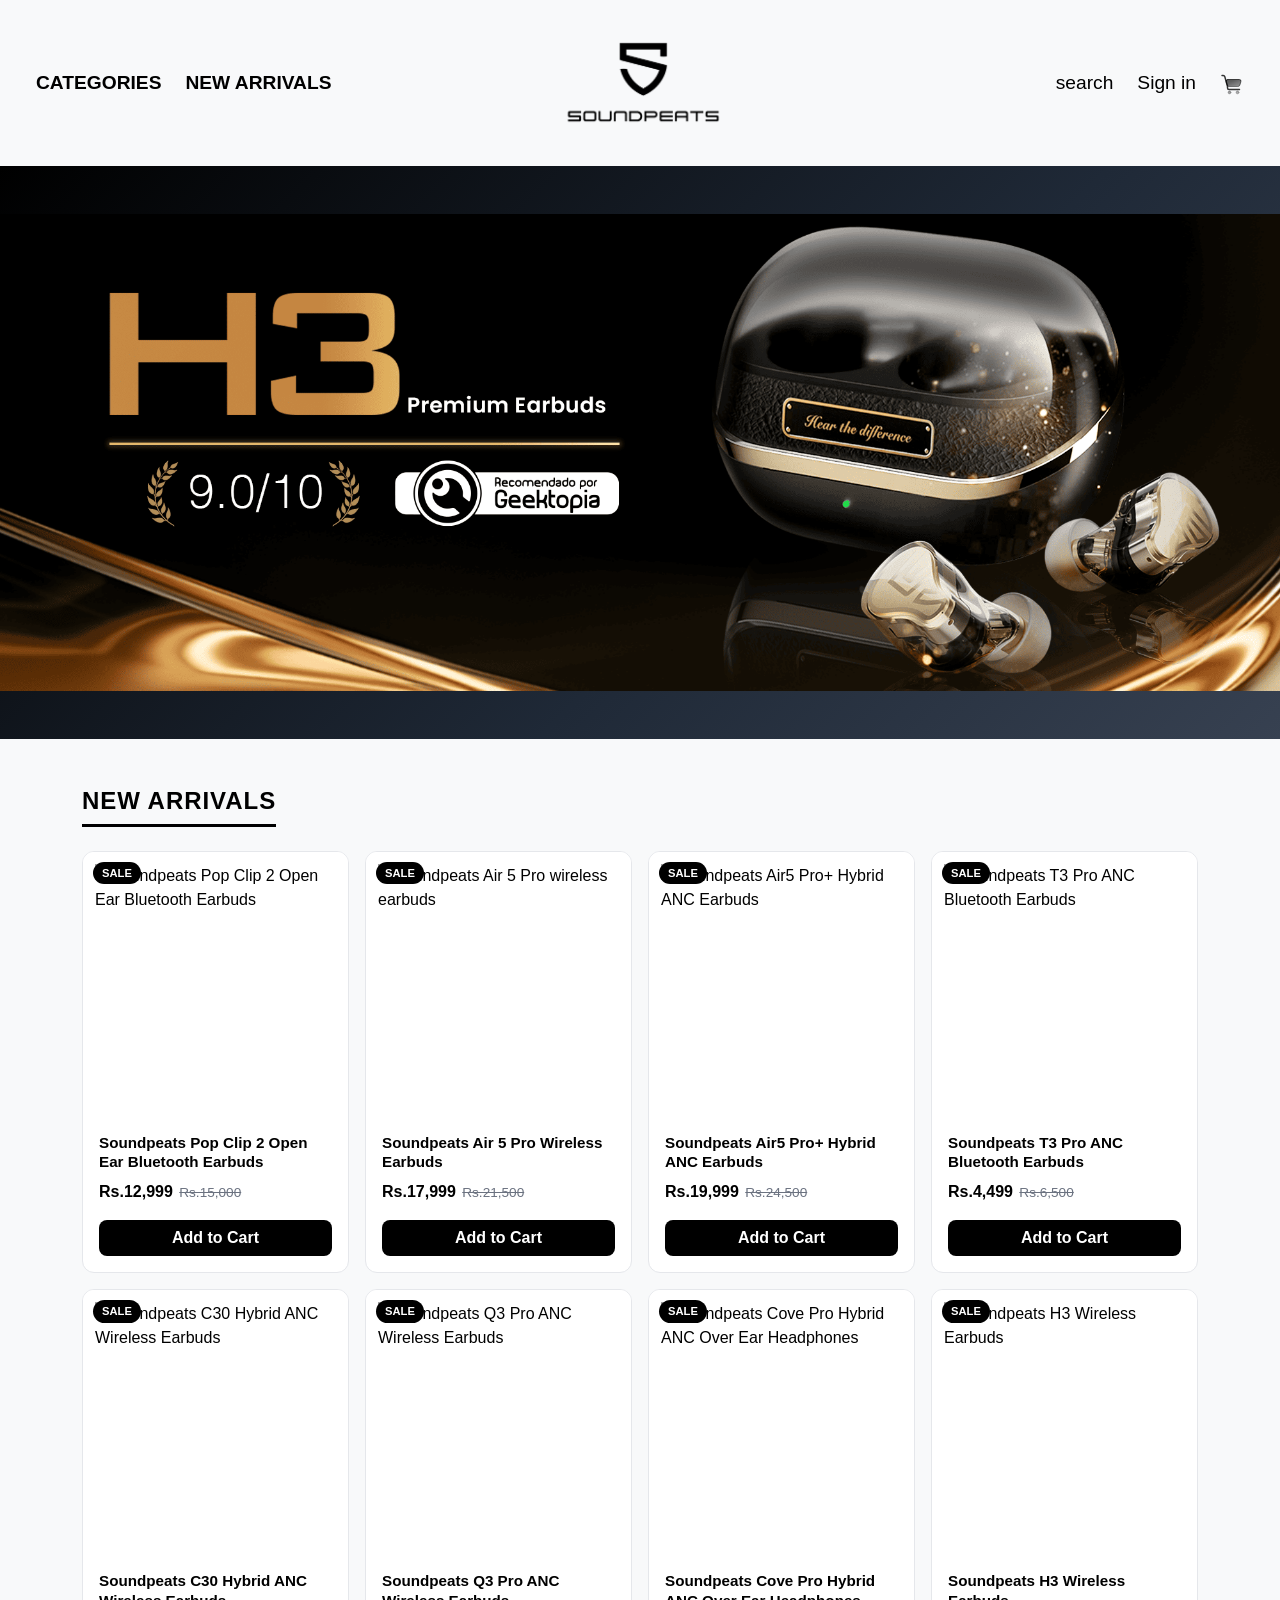
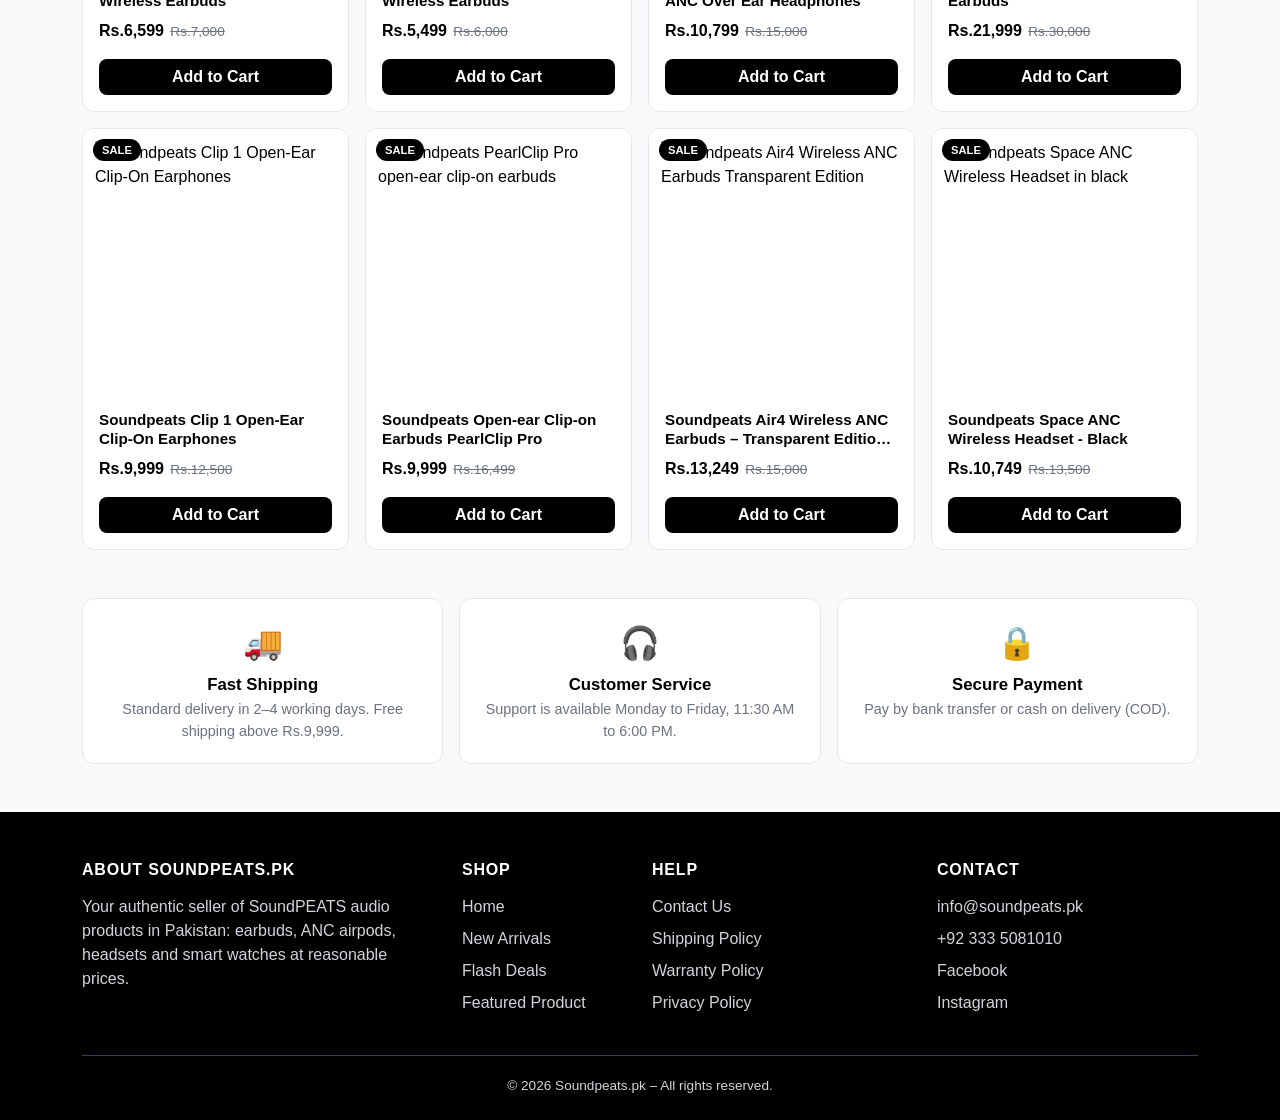
==== midterm/index.html @ 0f3bdf9a "midterm: baseline copy" ====
<!DOCTYPE html>
<html lang="en">
<head>
  <meta charset="UTF-8">
  <meta name="viewport" content="width=device-width, initial-scale=1.0">
  <title>Soundpeats.pk | Official Store </title>


  <link href="https://cdn.jsdelivr.net/npm/bootstrap@5.3.3/dist/css/bootstrap.min.css" rel="stylesheet">
 
  <link rel="stylesheet" href="style.css">
</head>
<body>


  <header>
   
    <nav class="navbar bg-light px-4">
  <div class="container-fluid d-flex align-items-center header__menu-item span header__menu-item span nav-item-hover font">

  
    <div class="d-flex flex-1 justify-content-start gap-4 fw-bold text-uppercase" style="flex: 1;">
      <span>Categories</span>
      <span>New Arrivals</span>
    </div>

   
    <div class="d-flex justify-content-center" style="flex: 1;">
      <img src="SDPT_Logo.avif" alt="Soundpeats.pk" class="logo-sizing">
    </div>

    
    <div class="d-flex justify-content-end svg-sizing" style="flex: 1;">
      <ul class="list-unstyled d-flex gap-4 mb-0">
        <li><img src="search" alt="">search</li>
        <li>Sign in</li>
        <li><img src="shopping-cart-glass.svg" alt="Cart"></li>
      </ul>
    </div>

  </div>
</nav>
  </header>

  <main>
   
    <section class="hero ">
      
      <div ><img class="img-fluid w-100" src="sound-peats.png" alt=""></div>
    </section>

   
    <section class="container py-5" id="products">
      <h2 class="section-title">New Arrivals</h2>

      
      <div class="row g-3">

        
        <div class="col-6 col-md-4 col-lg-3">
          <article class="product-card h-100 d-flex flex-column">
            <span class="sale-badge">Sale</span>
            <img class="product-img"
                 src="https://soundpeats.pk/cdn/shop/files/2_0d864ce6-183e-4dce-8550-9031b09394a1.png?v=1789397394&width=533"
                 alt="Soundpeats Pop Clip 2 Open Ear Bluetooth Earbuds">
            <div class="product-body d-flex flex-column flex-grow-1">
              <h3 class="product-name"><a href="product.html">Soundpeats Pop Clip 2 Open Ear Bluetooth Earbuds</a></h3>
              <p class="mb-3"><span class="price-now">Rs.12,999</span><span class="price-old">Rs.15,000</span></p>
              <button type="button" class="btn btn-brand btn-add w-100 mt-auto">Add to Cart</button>
            </div>
          </article>
        </div>

        
        <div class="col-6 col-md-4 col-lg-3">
          <article class="product-card h-100 d-flex flex-column">
            <span class="sale-badge">Sale</span>
            <img class="product-img"
                 src="https://soundpeats.pk/cdn/shop/files/WhatsApp_Image_2025-09-29_at_2.06.51_PM.jpg?v=1759136898&width=533"
                 alt="Soundpeats Air 5 Pro wireless earbuds">
            <div class="product-body d-flex flex-column flex-grow-1">
              <h3 class="product-name"><a href="product.html">Soundpeats Air 5 Pro Wireless Earbuds</a></h3>
              <p class="mb-3"><span class="price-now">Rs.17,999</span><span class="price-old">Rs.21,500</span></p>
              <button type="button" class="btn btn-brand btn-add w-100 mt-auto">Add to Cart</button>
            </div>
          </article>
        </div>

        
        <div class="col-6 col-md-4 col-lg-3">
          <article class="product-card h-100 d-flex flex-column">
            <span class="sale-badge">Sale</span>
            <img class="product-img"
                 src="https://soundpeats.pk/cdn/shop/files/1_04e10e9e-45b0-4934-b1a5-c80cf880b9e9.png?v=1769179426&width=533"
                 alt="Soundpeats Air5 Pro+ Hybrid ANC Earbuds">
            <div class="product-body d-flex flex-column flex-grow-1">
              <h3 class="product-name"><a href="product.html">Soundpeats Air5 Pro+ Hybrid ANC Earbuds</a></h3>
              <p class="mb-3"><span class="price-now">Rs.19,999</span><span class="price-old">Rs.24,500</span></p>
              <button type="button" class="btn btn-brand btn-add w-100 mt-auto">Add to Cart</button>
            </div>
          </article>
        </div>

        
        <div class="col-6 col-md-4 col-lg-3">
          <article class="product-card h-100 d-flex flex-column">
            <span class="sale-badge">Sale</span>
            <img class="product-img"
                 src="https://soundpeats.pk/cdn/shop/files/T3Pro8.webp?v=1750955987&width=533"
                 alt="Soundpeats T3 Pro ANC Bluetooth Earbuds">
            <div class="product-body d-flex flex-column flex-grow-1">
              <h3 class="product-name"><a href="product.html">Soundpeats T3 Pro ANC Bluetooth Earbuds</a></h3>
              <p class="mb-3"><span class="price-now">Rs.4,499</span><span class="price-old">Rs.6,500</span></p>
              <button type="button" class="btn btn-brand btn-add w-100 mt-auto">Add to Cart</button>
            </div>
          </article>
        </div>

        
        <div class="col-6 col-md-4 col-lg-3">
          <article class="product-card h-100 d-flex flex-column">
            <span class="sale-badge">Sale</span>
            <img class="product-img"
                 src="https://soundpeats.pk/cdn/shop/files/C3014.png?v=1765294283&width=533"
                 alt="Soundpeats C30 Hybrid ANC Wireless Earbuds">
            <div class="product-body d-flex flex-column flex-grow-1">
              <h3 class="product-name"><a href="product.html">Soundpeats C30 Hybrid ANC Wireless Earbuds</a></h3>
              <p class="mb-3"><span class="price-now">Rs.6,599</span><span class="price-old">Rs.7,000</span></p>
              <button type="button" class="btn btn-brand btn-add w-100 mt-auto">Add to Cart</button>
            </div>
          </article>
        </div>

        
        <div class="col-6 col-md-4 col-lg-3">
          <article class="product-card h-100 d-flex flex-column">
            <span class="sale-badge">Sale</span>
            <img class="product-img"
                 src="https://soundpeats.pk/cdn/shop/files/Q3Pro1.png?v=1765295622&width=533"
                 alt="Soundpeats Q3 Pro ANC Wireless Earbuds">
            <div class="product-body d-flex flex-column flex-grow-1">
              <h3 class="product-name"><a href="product.html">Soundpeats Q3 Pro ANC Wireless Earbuds</a></h3>
              <p class="mb-3"><span class="price-now">Rs.5,499</span><span class="price-old">Rs.6,000</span></p>
              <button type="button" class="btn btn-brand btn-add w-100 mt-auto">Add to Cart</button>
            </div>
          </article>
        </div>

        
        <div class="col-6 col-md-4 col-lg-3">
          <article class="product-card h-100 d-flex flex-column">
            <span class="sale-badge">Sale</span>
            <img class="product-img"
                 src="https://soundpeats.pk/cdn/shop/files/CovePro.png?v=1769173285&width=533"
                 alt="Soundpeats Cove Pro Hybrid ANC Over Ear Headphones">
            <div class="product-body d-flex flex-column flex-grow-1">
              <h3 class="product-name"><a href="product.html">Soundpeats Cove Pro Hybrid ANC Over Ear Headphones</a></h3>
              <p class="mb-3"><span class="price-now">Rs.10,799</span><span class="price-old">Rs.15,000</span></p>
              <button type="button" class="btn btn-brand btn-add w-100 mt-auto">Add to Cart</button>
            </div>
          </article>
        </div>

        
        <div class="col-6 col-md-4 col-lg-3">
          <article class="product-card h-100 d-flex flex-column">
            <span class="sale-badge">Sale</span>
            <img class="product-img"
                 src="https://soundpeats.pk/cdn/shop/files/1_dda0163e-5a73-4f09-bc75-2fc30aa7194b.png?v=1764430584&width=533"
                 alt="Soundpeats H3 Wireless Earbuds">
            <div class="product-body d-flex flex-column flex-grow-1">
              <h3 class="product-name"><a href="product.html">Soundpeats H3 Wireless Earbuds</a></h3>
              <p class="mb-3"><span class="price-now">Rs.21,999</span><span class="price-old">Rs.30,000</span></p>
              <button type="button" class="btn btn-brand btn-add w-100 mt-auto">Add to Cart</button>
            </div>
          </article>
        </div>

        
        <div class="col-6 col-md-4 col-lg-3">
          <article class="product-card h-100 d-flex flex-column">
            <span class="sale-badge">Sale</span>
            <img class="product-img"
                 src="https://soundpeats.pk/cdn/shop/files/Clip1.png?v=1765297041&width=533"
                 alt="Soundpeats Clip 1 Open-Ear Clip-On Earphones">
            <div class="product-body d-flex flex-column flex-grow-1">
              <h3 class="product-name"><a href="product.html">Soundpeats Clip 1 Open-Ear Clip-On Earphones</a></h3>
              <p class="mb-3"><span class="price-now">Rs.9,999</span><span class="price-old">Rs.12,500</span></p>
              <button type="button" class="btn btn-brand btn-add w-100 mt-auto">Add to Cart</button>
            </div>
          </article>
        </div>

        
        <div class="col-6 col-md-4 col-lg-3">
          <article class="product-card h-100 d-flex flex-column">
            <span class="sale-badge">Sale</span>
            <img class="product-img"
                 src="https://soundpeats.pk/cdn/shop/files/PearlClip_2.webp?v=1769178888&width=533"
                 alt="Soundpeats PearlClip Pro open-ear clip-on earbuds">
            <div class="product-body d-flex flex-column flex-grow-1">
              <h3 class="product-name"><a href="product.html">Soundpeats Open-ear Clip-on Earbuds PearlClip Pro</a></h3>
              <p class="mb-3"><span class="price-now">Rs.9,999</span><span class="price-old">Rs.16,499</span></p>
              <button type="button" class="btn btn-brand btn-add w-100 mt-auto">Add to Cart</button>
            </div>
          </article>
        </div>

        
        <div class="col-6 col-md-4 col-lg-3">
          <article class="product-card h-100 d-flex flex-column">
            <span class="sale-badge">Sale</span>
            <img class="product-img"
                 src="https://soundpeats.pk/cdn/shop/files/Soundpeats_Air4_Wireless_ANC_Airpods_Transparent_Edition_Black.png?v=1739634307&width=533"
                 alt="Soundpeats Air4 Wireless ANC Earbuds Transparent Edition">
            <div class="product-body d-flex flex-column flex-grow-1">
              <h3 class="product-name"><a href="product.html">Soundpeats Air4 Wireless ANC Earbuds &ndash; Transparent Edition Black</a></h3>
              <p class="mb-3"><span class="price-now">Rs.13,249</span><span class="price-old">Rs.15,000</span></p>
              <button type="button" class="btn btn-brand btn-add w-100 mt-auto">Add to Cart</button>
            </div>
          </article>
        </div>

        
        <div class="col-6 col-md-4 col-lg-3">
          <article class="product-card h-100 d-flex flex-column">
            <span class="sale-badge">Sale</span>
            <img class="product-img"
                 src="https://soundpeats.pk/cdn/shop/files/Soundpeats_Space_Wireless_Headset_-_Black.png?v=1739635221&width=533"
                 alt="Soundpeats Space ANC Wireless Headset in black">
            <div class="product-body d-flex flex-column flex-grow-1">
              <h3 class="product-name"><a href="product.html">Soundpeats Space ANC Wireless Headset - Black</a></h3>
              <p class="mb-3"><span class="price-now">Rs.10,749</span><span class="price-old">Rs.13,500</span></p>
              <button type="button" class="btn btn-brand btn-add w-100 mt-auto">Add to Cart</button>
            </div>
          </article>
        </div>

      </div>
    </section>

    
    <section class="container" aria-label="Why shop with us">
      <div class="trust-strip">
        <div class="trust-item">
          <div class="icon">&#128666;</div>
          <h3>Fast Shipping</h3>
          <p>Standard delivery in 2&ndash;4 working days. Free shipping above Rs.9,999.</p>
        </div>
        <div class="trust-item">
          <div class="icon">&#127911;</div>
          <h3>Customer Service</h3>
          <p>Support is available Monday to Friday, 11:30 AM to 6:00 PM.</p>
        </div>
        <div class="trust-item">
          <div class="icon">&#128274;</div>
          <h3>Secure Payment</h3>
          <p>Pay by bank transfer or cash on delivery (COD).</p>
        </div>
      </div>
    </section>
  </main>

               
  <footer class="site-footer">
    <div class="container">
      <div class="row g-4">
        <div class="col-12 col-md-6 col-lg-4">
          <h2>About Soundpeats.pk</h2>
          <p>Your authentic seller of SoundPEATS audio products in Pakistan: earbuds, ANC airpods, headsets and smart watches at reasonable prices.</p>
        </div>
        <div class="col-6 col-md-3 col-lg-2">
          <h2>Shop</h2>
          <ul>
            <li><a href="index.html">Home</a></li>
            <li><a href="index.html#products">New Arrivals</a></li>
            <li><a href="index.html#products">Flash Deals</a></li>
            <li><a href="product.html">Featured Product</a></li>
          </ul>
        </div>
        <div class="col-6 col-md-3 col-lg-3">
          <h2>Help</h2>
          <ul>
            <li><a href="#">Contact Us</a></li>
            <li><a href="#">Shipping Policy</a></li>
            <li><a href="#">Warranty Policy</a></li>
            <li><a href="#">Privacy Policy</a></li>
          </ul>
        </div>
        <div class="col-12 col-md-6 col-lg-3">
          <h2>Contact</h2>
          <ul>
            <li><a href="mailto:info@soundpeats.pk">info@soundpeats.pk</a></li>
            <li><a href="tel:+923335081010">+92 333 5081010</a></li>
            <li><a href="https://www.facebook.com/soundpeats.pk" target="_blank" rel="noopener">Facebook</a></li>
            <li><a href="https://www.instagram.com/soundpeats.pk/" target="_blank" rel="noopener">Instagram</a></li>
          </ul>
        </div>
      </div>

      <p class="footer-bottom mb-0">
        &copy; <time datetime="2026">2026</time> Soundpeats.pk &ndash; All rights reserved.
      </p>
    </div>
  </footer>

  
  <script src="https://cdn.jsdelivr.net/npm/bootstrap@5.3.3/dist/js/bootstrap.bundle.min.js"></script>
</body>
</html>
---- midterm/style.css ----
:root {
  --color-dark: black;
  --color-accent: #e4572e;
  --color-accent-dark: #c2431f;
  --color-muted: #6b7280;
  --color-border: #e5e7eb;
  --color-bg: #f8f9fa;
  --radius-md: 0.75rem;
  --space-md: 1rem;
}

*, *::before, *::after { box-sizing: border-box; }

body {
  margin: 0;
  font-family: "Segoe UI", Roboto, Arial, sans-serif;
  color: var(--color-dark);
  background-color: var(--color-bg);
}
.color{background-color: white;
}
a { color: inherit; }
.colour{
  color: black;
}
.font{
  font-family: 'Barlow', sans-serif;
  font-size:larger;
}
  .nav-item-hover:hover {
    text-decoration: underline;

  }
.header__menu-item span {
    font-weight: 700;
    color: #000;
}
.header__menu-item span {
    font-weight: 700;
    color: #000;
}
.svg-sizing{}

.announcement {
  background-color: var(--color-accent);
  color: #fff;
  text-align: center;
  font-size: 0.8rem;
  font-weight: 600;
  letter-spacing: 0.03em;
  padding: 0.45rem 1rem;
}

.site-navbar {
  background-color: white;
}

.site-navbar .navbar-brand {
  font-weight: 800;
  letter-spacing: 0.02em;
}
.logo-sizing{

  margin:30px;
  height: 90px;
    max-width: 100%;
}
.site-navbar .navbar-brand span { color: var(--color-accent); }

.site-navbar .nav-link {
  text-transform: uppercase;
  font-size: 0.85rem;
  font-weight: 600;
  transition: color 0.2s ease;
}

.site-navbar .nav-link:hover,
.site-navbar .nav-link.active { color: #e4572e; }
.site-navbar .nav-link:focus-visible,
.cart-link:focus-visible,
.btn:focus-visible,
.product-name a:focus-visible {
  outline: 3px solid #8ec5ff;
  outline-offset: 3px;
}

.cart-link {
  position: relative;
  display: inline-block;
  color: #fff;
  text-decoration: none;
  font-size: 1.5rem;
  line-height: 1;
}

.cart-count {
  position: absolute;
  top: -8px;
  right: -12px;
  min-width: 20px;
  padding: 2px 5px;
  border-radius: 999px;
  background-color: var(--color-accent);
  color: #fff;
  font-size: 0.7rem;
  font-weight: 700;
  text-align: center;
}

.hero {
  background: linear-gradient(135deg, var(--color-dark) 0%, #1f2937 60%, #374151 100%);
  color: #fff;
  padding: 3rem 0;
}

.hero h1 {
  font-size: clamp(1.8rem, 4vw, 3rem);
  font-weight: 800;
}

.hero p { color: #d1d5db; max-width: 36rem; }

.hero-img {
  max-height: 280px;
  width: 100%;
  object-fit: contain;
}

.btn-brand {
  background-color: black;
  border: none;
  color: #fff;
  font-weight: 600;
  border-radius: 0.5rem;
  transition: background-color 0.2s ease, transform 0.2s ease;
}

.btn-brand:hover { background-color: var(--color-accent-dark); color: #fff; transform: translateY(-2px); }
.btn-brand:active { transform: translateY(0); }

.section-title {
  font-size: 1.5rem;
  font-weight: 800;
  text-transform: uppercase;
  letter-spacing: 0.04em;
  margin-bottom: 1.5rem;
  padding-bottom: 0.5rem;
  border-bottom: 3px black solid;
  display: inline-block;
}

.product-card {
  position: relative;
  background-color: #fff;
  border: 1px solid var(--color-border);
  border-radius: var(--radius-md);
  overflow: hidden;
  transition: transform 0.2s ease, box-shadow 0.2s ease;
}

.product-card:hover,
.product-card:focus-within {
  transform: translateY(-4px);
  box-shadow: 0 10px 25px -5px rgba(0, 0, 0, 0.15);
}

.sale-badge {
  position: absolute;
  top: 10px;
  left: 10px;
  z-index: 1;
  background-color: black;
  color: #fff;
  font-size: 0.7rem;
  font-weight: 700;
  text-transform: uppercase;
  padding: 3px 9px;
  border-radius: 999px;
}

.product-img {
  display: block;
  width: 100%;
  aspect-ratio: 1 / 1;
  object-fit: contain;
  background-color: #fff;
  padding: 0.75rem;
}

.product-body { padding: var(--space-md); }

.product-name {
  font-size: 0.95rem;
  font-weight: 600;
  line-height: 1.3;
  margin-bottom: 0.5rem;
 
  display: -webkit-box;
  -webkit-line-clamp: 2;
  -webkit-box-orient: vertical;
  overflow: hidden;
  min-height: 2.6em;
}

.product-name a { text-decoration: none; }
.product-name a:hover { color: var(--color-accent); }

.price-now { font-weight: 800; color: var(--color-dark); }
.price-old { color: var(--color-muted); text-decoration: line-through; font-size: 0.85rem; margin-left: 0.4rem; }

.trust-strip {
  display: grid;
  grid-template-columns: repeat(auto-fit, minmax(220px, 1fr));
  gap: 1rem;
}

.trust-item {
  background-color: #fff;
  border: 1px solid var(--color-border);
  border-radius: var(--radius-md);
  padding: 1.25rem;
  text-align: center;
}

.trust-item .icon { font-size: 2rem; }
.trust-item h3 { font-size: 1.05rem; font-weight: 700; margin: 0.5rem 0 0.25rem; }
.trust-item p { color: var(--color-muted); font-size: 0.9rem; margin: 0; }

.breadcrumb { font-size: 0.9rem; }

.detail-main-img {
  width: 100%;
  aspect-ratio: 1 / 1;
  object-fit: contain;
  background-color: #fff;
  border: 1px solid var(--color-border);
  border-radius: var(--radius-md);
  padding: 1rem;
}

.detail-thumb {
  width: 100%;
  aspect-ratio: 1 / 1;
  object-fit: contain;
  background-color: #fff;
  border: 1px solid var(--color-border);
  border-radius: 0.5rem;
  padding: 0.4rem;
}

.detail-title { font-size: clamp(1.4rem, 3vw, 2rem); font-weight: 800; }
.detail-price { font-size: 1.75rem; font-weight: 800; }
.detail-price-old { color: var(--color-muted); text-decoration: line-through; margin-left: 0.6rem; }

.qty-input { max-width: 110px; }

.feature-list { padding-left: 1.2rem; }
.feature-list li { margin-bottom: 0.35rem; }


.site-footer {
  background-color: var(--color-dark);
  color: #d1d5db;
  padding: 3rem 0 1.5rem;
  margin-top: 3rem;
}

.site-footer h2 {
  color: #fff;
  font-size: 1rem;
  font-weight: 700;
  text-transform: uppercase;
  letter-spacing: 0.05em;
  margin-bottom: 1rem;
}

.site-footer ul { list-style: none; padding: 0; margin: 0; }
.site-footer li { margin-bottom: 0.5rem; }
.site-footer a { color: #d1d5db; text-decoration: none; transition: color 0.2s ease; }
.site-footer a:hover { color: var(--color-accent); }
.site-footer a:focus-visible { outline: 3px solid #8ec5ff; outline-offset: 3px; }

.footer-bottom {
  border-top: 1px solid #374151;
  margin-top: 2rem;
  padding-top: 1.25rem;
  font-size: 0.85rem;
  text-align: center;
}

@media (max-width: 575.98px) {
  .hero { padding: 2rem 0; text-align: center; }
  .hero p { margin-left: auto; margin-right: auto; }
  .product-body { padding: 0.75rem; }
  .product-name { font-size: 0.85rem; }
  .btn-add { font-size: 0.8rem; padding: 0.4rem 0.5rem; }
  .detail-price { font-size: 1.4rem; }
}

@media (min-width: 576px) and (max-width: 991.98px) {
  .hero { padding: 2.5rem 0; }
  .hero-img { max-height: 220px; }
}

@media (prefers-reduced-motion: reduce) {
  *, *::before, *::after {
    animation-duration: 0.01ms !important;
    transition-duration: 0.01ms !important;
  }
}
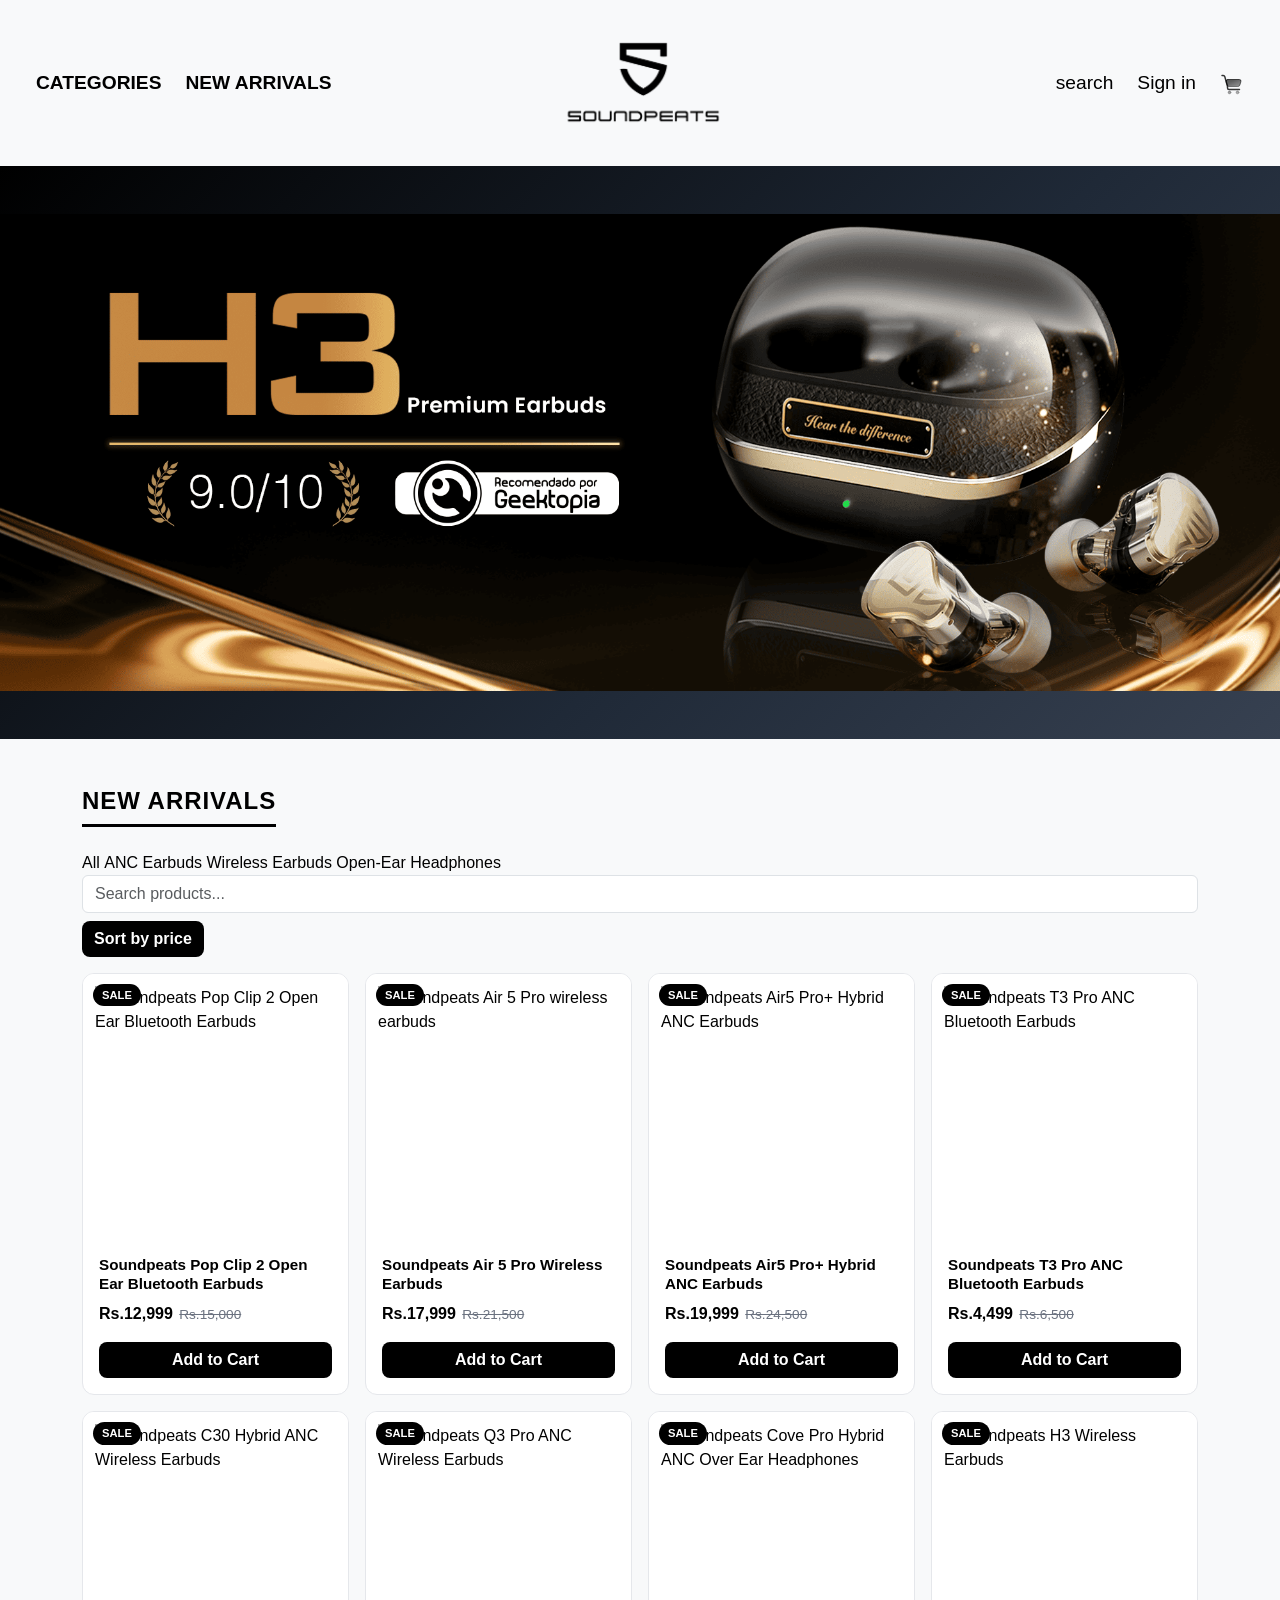
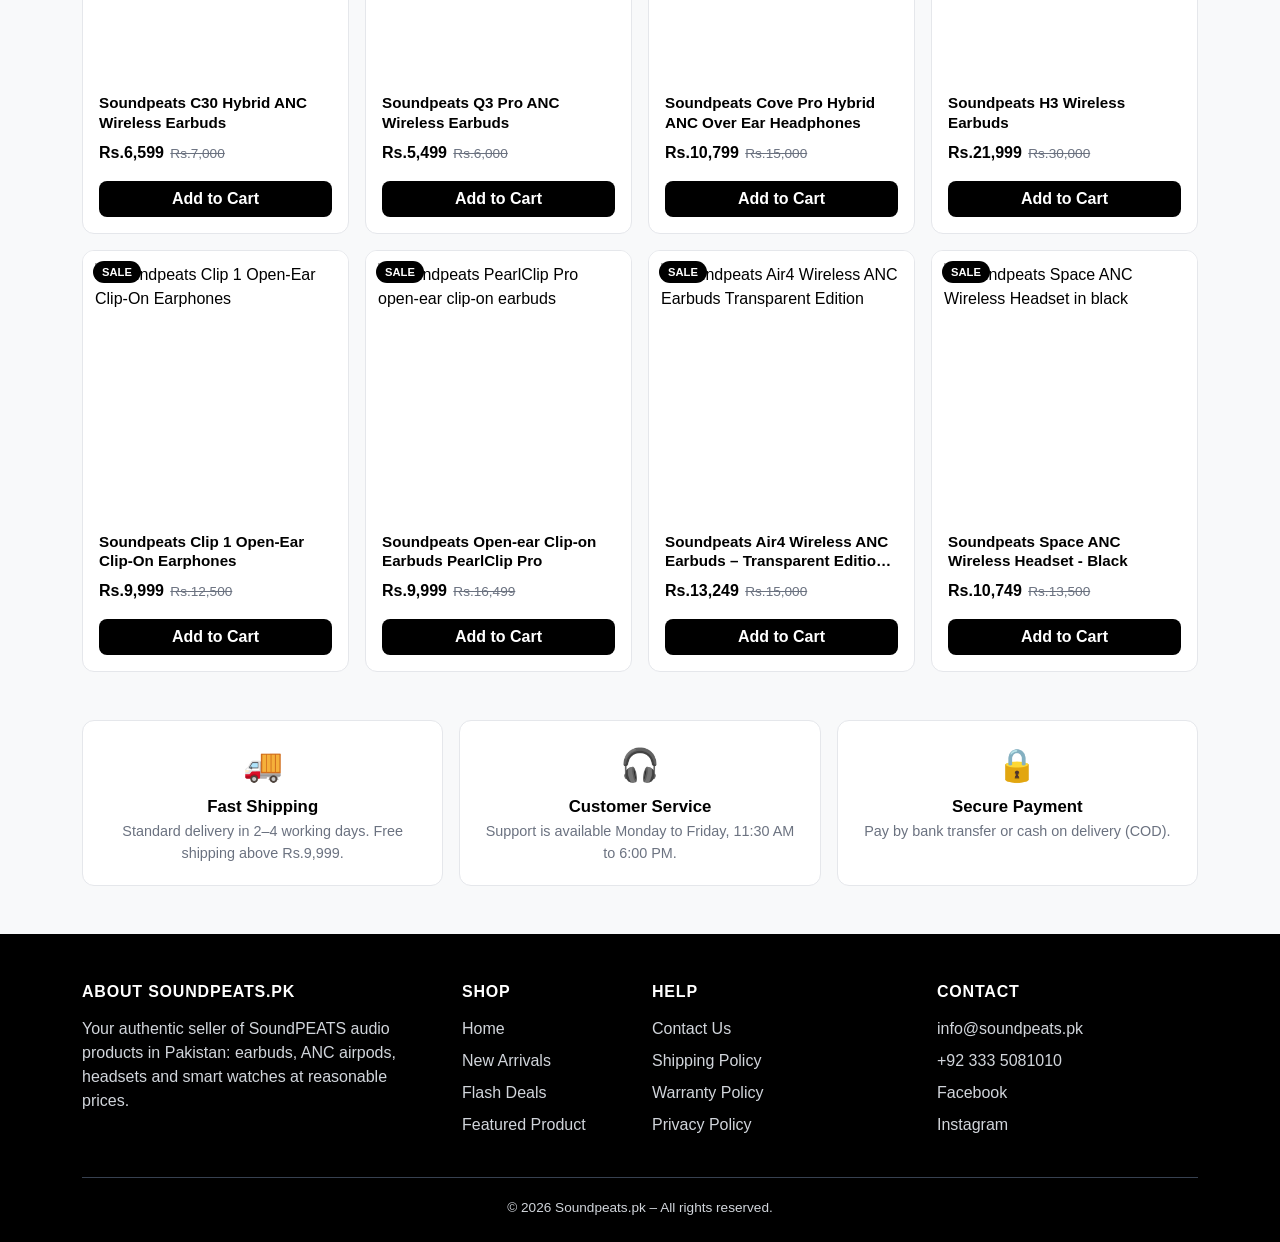
==== commit 72b3b074: "midterm: task 1 css category filter Added CSS-only category filters and a live search feature to the" ====
--- a/midterm/index.html
+++ b/midterm/index.html
@@ -53,11 +53,33 @@
     <section class="container py-5" id="products">
       <h2 class="section-title">New Arrivals</h2>
 
+      <!-- Task 1: CSS-only category filter (radios must be siblings placed BEFORE the grid) -->
+      <input type="radio" name="category" id="f-all" class="filter-radio visually-hidden" checked>
+      <input type="radio" name="category" id="f-anc" class="filter-radio visually-hidden">
+      <input type="radio" name="category" id="f-wireless" class="filter-radio visually-hidden">
+      <input type="radio" name="category" id="f-openear" class="filter-radio visually-hidden">
+      <input type="radio" name="category" id="f-headphones" class="filter-radio visually-hidden">
+
+      <div class="filter-bar" role="group" aria-label="Filter by category">
+        <label for="f-all">All</label>
+        <label for="f-anc">ANC Earbuds</label>
+        <label for="f-wireless">Wireless Earbuds</label>
+        <label for="f-openear">Open-Ear</label>
+        <label for="f-headphones">Headphones</label>
+      </div>
+
+      <!-- Task 3: live search + sort (script.js) -->
+      <div class="toolbar d-flex flex-wrap gap-2 mb-3">
+        <input type="search" id="search-box" class="form-control search-box" placeholder="Search products..." aria-label="Search products">
+        <button type="button" id="sort-btn" class="btn btn-brand">Sort by price</button>
+      </div>
+
+
       
-      <div class="row g-3">
-
-        
-        <div class="col-6 col-md-4 col-lg-3">
+      <div class="row g-3" id="product-grid">
+
+        
+        <div class="col-6 col-md-4 col-lg-3 product-item" data-category="openear">
           <article class="product-card h-100 d-flex flex-column">
             <span class="sale-badge">Sale</span>
             <img class="product-img"
@@ -72,7 +94,7 @@
         </div>
 
         
-        <div class="col-6 col-md-4 col-lg-3">
+        <div class="col-6 col-md-4 col-lg-3 product-item" data-category="wireless">
           <article class="product-card h-100 d-flex flex-column">
             <span class="sale-badge">Sale</span>
             <img class="product-img"
@@ -87,7 +109,7 @@
         </div>
 
         
-        <div class="col-6 col-md-4 col-lg-3">
+        <div class="col-6 col-md-4 col-lg-3 product-item" data-category="anc">
           <article class="product-card h-100 d-flex flex-column">
             <span class="sale-badge">Sale</span>
             <img class="product-img"
@@ -102,7 +124,7 @@
         </div>
 
         
-        <div class="col-6 col-md-4 col-lg-3">
+        <div class="col-6 col-md-4 col-lg-3 product-item" data-category="anc">
           <article class="product-card h-100 d-flex flex-column">
             <span class="sale-badge">Sale</span>
             <img class="product-img"
@@ -117,7 +139,7 @@
         </div>
 
         
-        <div class="col-6 col-md-4 col-lg-3">
+        <div class="col-6 col-md-4 col-lg-3 product-item" data-category="anc">
           <article class="product-card h-100 d-flex flex-column">
             <span class="sale-badge">Sale</span>
             <img class="product-img"
@@ -132,7 +154,7 @@
         </div>
 
         
-        <div class="col-6 col-md-4 col-lg-3">
+        <div class="col-6 col-md-4 col-lg-3 product-item" data-category="anc">
           <article class="product-card h-100 d-flex flex-column">
             <span class="sale-badge">Sale</span>
             <img class="product-img"
@@ -147,7 +169,7 @@
         </div>
 
         
-        <div class="col-6 col-md-4 col-lg-3">
+        <div class="col-6 col-md-4 col-lg-3 product-item" data-category="headphones">
           <article class="product-card h-100 d-flex flex-column">
             <span class="sale-badge">Sale</span>
             <img class="product-img"
@@ -162,7 +184,7 @@
         </div>
 
         
-        <div class="col-6 col-md-4 col-lg-3">
+        <div class="col-6 col-md-4 col-lg-3 product-item" data-category="wireless">
           <article class="product-card h-100 d-flex flex-column">
             <span class="sale-badge">Sale</span>
             <img class="product-img"
@@ -177,7 +199,7 @@
         </div>
 
         
-        <div class="col-6 col-md-4 col-lg-3">
+        <div class="col-6 col-md-4 col-lg-3 product-item" data-category="openear">
           <article class="product-card h-100 d-flex flex-column">
             <span class="sale-badge">Sale</span>
             <img class="product-img"
@@ -192,7 +214,7 @@
         </div>
 
         
-        <div class="col-6 col-md-4 col-lg-3">
+        <div class="col-6 col-md-4 col-lg-3 product-item" data-category="openear">
           <article class="product-card h-100 d-flex flex-column">
             <span class="sale-badge">Sale</span>
             <img class="product-img"
@@ -207,7 +229,7 @@
         </div>
 
         
-        <div class="col-6 col-md-4 col-lg-3">
+        <div class="col-6 col-md-4 col-lg-3 product-item" data-category="anc">
           <article class="product-card h-100 d-flex flex-column">
             <span class="sale-badge">Sale</span>
             <img class="product-img"
@@ -222,7 +244,7 @@
         </div>
 
         
-        <div class="col-6 col-md-4 col-lg-3">
+        <div class="col-6 col-md-4 col-lg-3 product-item" data-category="headphones">
           <article class="product-card h-100 d-flex flex-column">
             <span class="sale-badge">Sale</span>
             <img class="product-img"
@@ -237,6 +259,7 @@
         </div>
 
       </div>
+      <p id="no-results" class="no-results d-none" role="status">No products found</p>
     </section>
 
     
@@ -306,5 +329,6 @@
 
   
   <script src="https://cdn.jsdelivr.net/npm/bootstrap@5.3.3/dist/js/bootstrap.bundle.min.js"></script>
+  <script src="script.js"></script>
 </body>
 </html>
